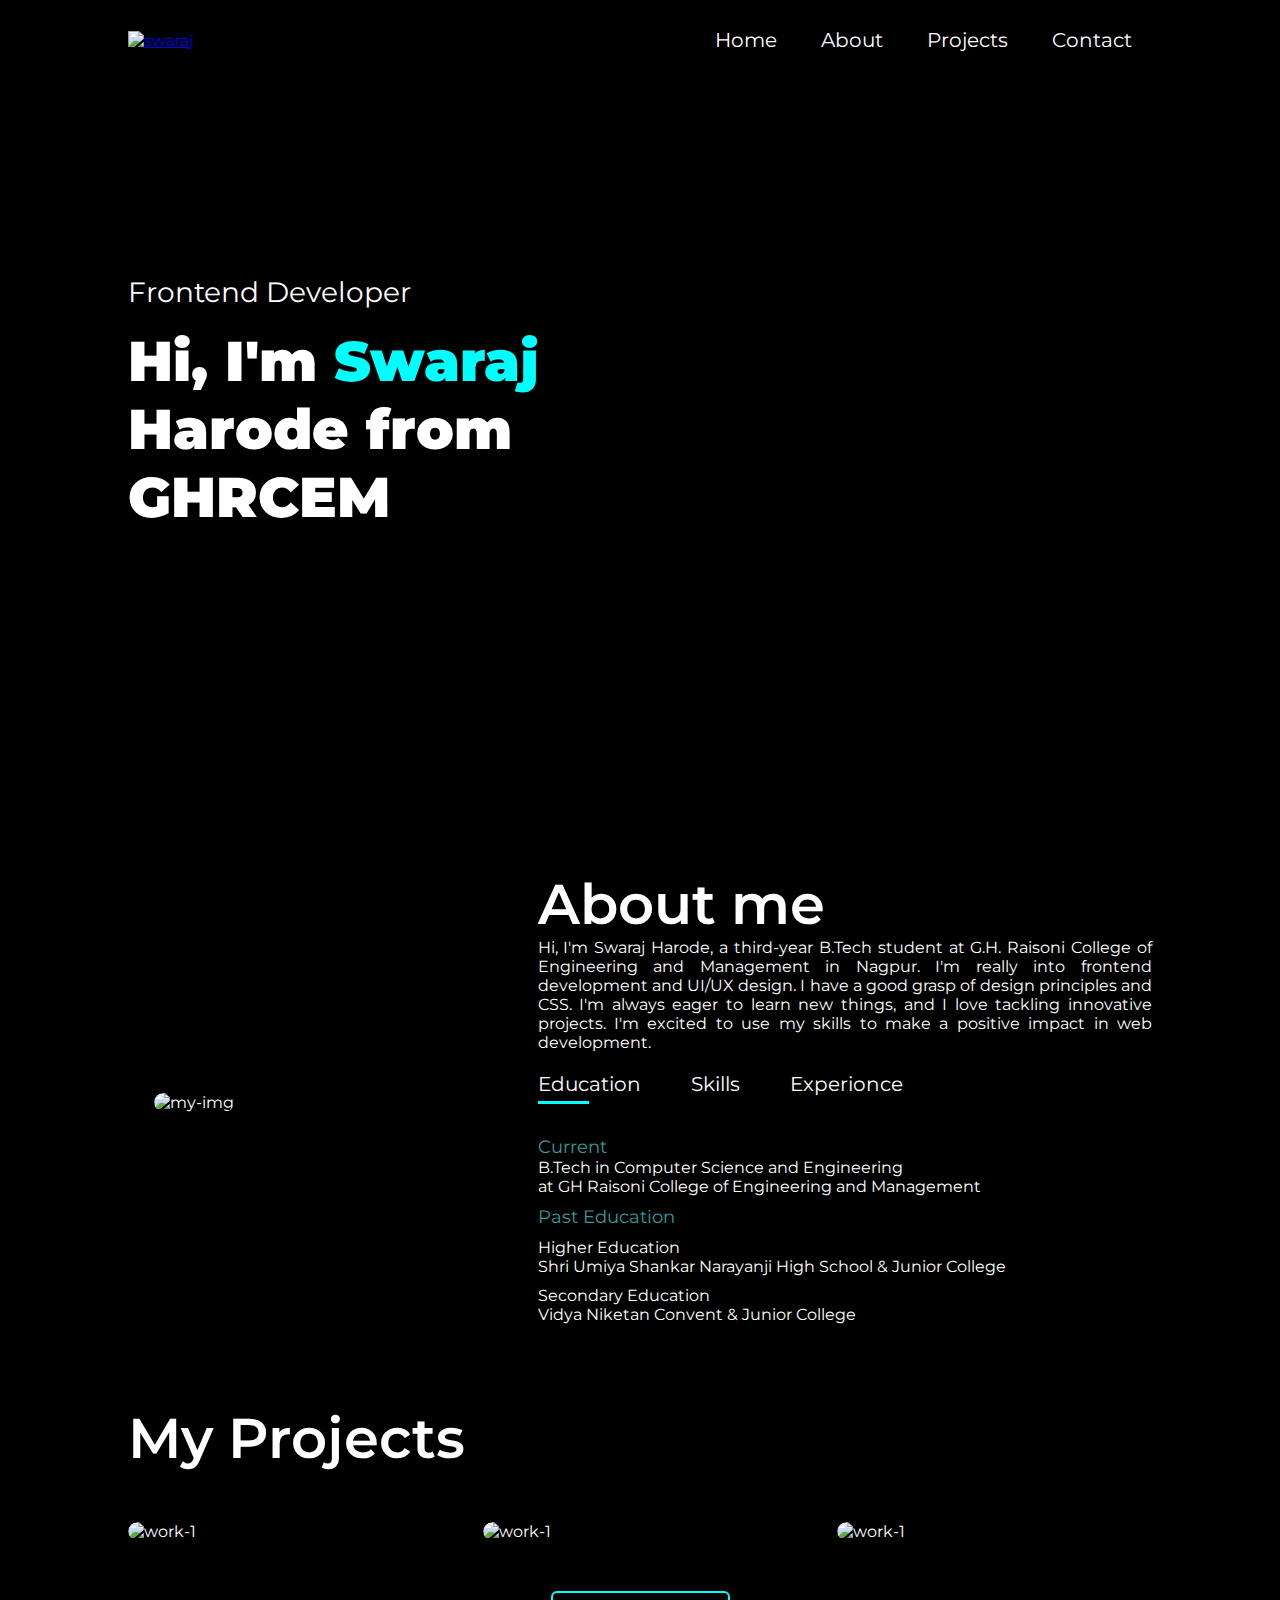
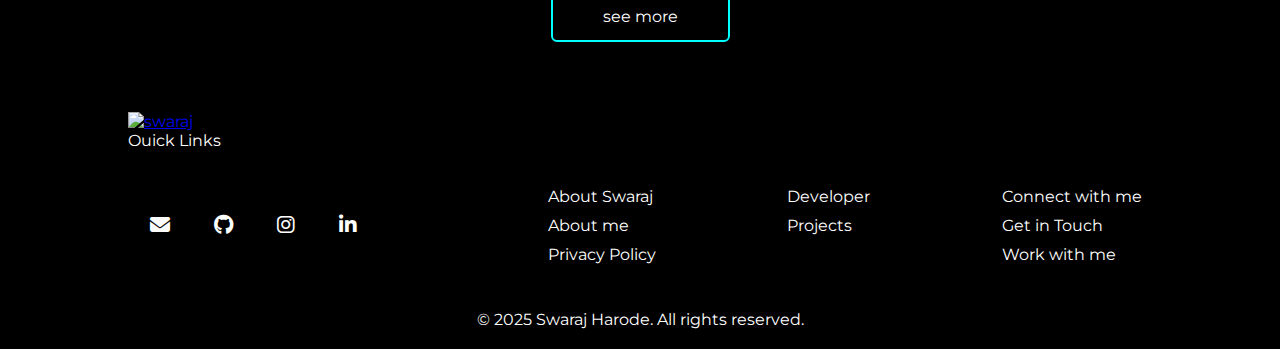
==== index.html @ 4612f60b "commit 1" ====
<!DOCTYPE html>
<html lang="en">

<head>
    <meta charset="UTF-8">
    <meta name="viewport" content="width=device-width, initial-scale=1.0">
    <link rel="preconnect" href="https://fonts.googleapis.com">
    <link rel="preconnect" href="https://fonts.gstatic.com" crossorigin>
    <link href="https://fonts.googleapis.com/css2?family=Montserrat:ital,wght@0,100..900;1,100..900&display=swap"
        rel="stylesheet">
    <link rel="stylesheet" href="https://cdnjs.cloudflare.com/ajax/libs/font-awesome/6.7.2/css/all.min.css"
        integrity="sha512-Evv84Mr4kqVGRNSgIGL/F/aIDqQb7xQ2vcrdIwxfjThSH8CSR7PBEakCr51Ck+w+/U6swU2Im1vVX0SVk9ABhg=="
        crossorigin="anonymous" referrerpolicy="no-referrer" />
        <link rel="icon" href="./Assets/icon.png">
    <link rel="stylesheet" href="style.css">
    <link rel="stylesheet" href="responsive.css">
    <link rel="stylesheet" href="main.css">
    <link rel="stylesheet" href="projects.css">
    <title>Swaraj Harode</title>
</head>

<body>
    <div class="header">
        <div class="navbar nav-response">
            <nav>
                <div class="nav">
                    <a href="index.html"><img src="Assets/logo.png" alt="swaraj" class="logo"></a>
                    <ul id="side-menu">
                        <li><a href="index.html">Home</a></li>
                        <li><a href="#about">About</a></li>
                        <li><a href="#projects">Projects</a></li>
                        <li><a href="contact.html">Contact</a></li>
                        <i class="fa-solid fa-xmark" onclick="closemenu()"></i>
                    </ul>
                    <i class="fa-solid fa-bars" onclick="openmenu()"></i>
                </div>
            </nav>
            <div class="header-text">
                <p>Frontend Developer</p>
                <h1>Hi, I'm <span>Swaraj</span> <br>Harode from GHRCEM</h1>
            </div>
        </div>
    </div>

    <!-- ---------about me-------- -->

    <div id="about">
        <div class="main-container">
            <div class="row">
                <div class="col-1">
                    <img src="Assets/user-img.png" alt="my-img">
                </div>
                <div class="col-2">
                    <h1 class="sub-title">About me</h1>
                    <p>
                        Hi, I'm Swaraj Harode, a third-year B.Tech student at G.H. Raisoni College of Engineering and
                        Management in Nagpur. I'm really into frontend development and UI/UX design. I have a good grasp
                        of design principles and CSS. I'm always eager to learn new things, and I love tackling
                        innovative
                        projects. I'm excited to use my skills to make a positive impact in web development.

                    <div class="tabs">
                        <div class="tab-links active-link" onclick="opentab(event, 'education')">Education</div>
                        <div class="tab-links" onclick="opentab(event, 'skills')">Skills</div>
                        <div class="tab-links" onclick="opentab(event, 'experince')">Experionce</div>
                    </div>
                    <div class="tab-content active-tab" id="education">
                        <ul>
                            <li><span>Current</span><br> B.Tech in Computer Science and Engineering <br>at GH Raisoni
                                College of Engineering and Management</li>
                            <li><span>Past Education</span> <br>
                                <ul>
                                    <li>Higher Education <br>Shri Umiya Shankar Narayanji High School & Junior College
                                    </li>
                                    <li>Secondary Education<br>Vidya Niketan Convent & Junior College</li>
                                </ul>
                            </li>
                        </ul>
                    </div>
                    <div class="tab-content" id="skills">
                        <ul>
                            <li><span>UI/UX</span><br>Design websites and apps interface</li>
                            <li><span>Web development</span><br>Web App development</li>
                            <li><span>App development</span><br>Building ios</li>
                        </ul>
                    </div>
                    <div class="tab-content" id="experince">
                        <ul>
                            <li><span>Codsoft</span><br>1-6-24 to 30-6-24</li>
                            <li><span>Dsa in java</span><br>17-5-24 to 9-9-24</li>
                        </ul>
                    </div>
                    </p>
                </div>
            </div>
        </div>
    </div>

    <!-- ---------my-projects-------- -->

    <div id="projects">
        <div class="main-container">
            <h1 class="sub-title">My Projects</h1>
            <div class="work-list">
                <div class="work">
                    <img src="Assets/work-1.png" alt="work-1">
                    <div class="layer">
                        <h3>Netflix clone</h3>
                        <p>Lorem ipsum dolor sit amet consectetur adipisicing elit. Ipsum, reprehenderit blanditiis
                            temporibus aspernatur deleniti atque. Aliquam, quisquam placeat nesciunt voluptas dicta at
                            porro!</p>
                        <a href=""><i class="fa-solid fa-up-right-from-square"></i></a>
                    </div>
                </div>
                <div class="work">
                    <img src="Assets/work-2.png" alt="work-1">
                    <div class="layer">
                        <h3>Netflix clone</h3>
                        <p>Lorem ipsum dolor sit amet consectetur adipisicing elit. Ipsum, reprehenderit blanditiis
                            temporibus aspernatur deleniti atque. Aliquam, quisquam placeat nesciunt voluptas dicta at
                            porro!</p>
                        <a href=""><i class="fa-solid fa-up-right-from-square"></i></a>
                    </div>
                </div>
                <div class="work">
                    <img src="Assets/work-3.png" alt="work-1">
                    <div class="layer">
                        <h3>Netflix clone</h3>
                        <p>Lorem ipsum dolor sit amet consectetur adipisicing elit. Ipsum, reprehenderit blanditiis
                            temporibus aspernatur deleniti atque. Aliquam, quisquam placeat nesciunt voluptas dicta at
                            porro!</p>
                        <a href=""><i class="fa-solid fa-up-right-from-square"></i></a>
                    </div>
                </div>
            </div>
            <a href="projects.html" class="btn">see more</a>
        </div>
    </div>
    <!-- ---------footer--------- -->

    <div class="main-container">
        <div class="logo">
            <a href="index.html"><img src="Assets/logo.png" alt="swaraj" class="logo"></a>
        </div>
        <p>Ouick Links</p>
        <div class="footer">
            <div class="footer-left">
                <div class="social-links">
                    <a href=""><i class="fa-solid fa-envelope"></i></a>
                    <a href=""><i class="fa-brands fa-github"></i></a>
                    <a href=""><i class="fab fa-instagram"></i></a>
                    <a href=""><i class="fab fa-linkedin-in"></i></a>
                </div>
            </div>
            <div class="footer-right">
                <div class="footer-item">
                    <p>About Swaraj</p>
                    <p><a href="index.html#about">About me</a></p>
                    <p><a href="privacy.html">Privacy Policy</a></p>
                </div>
                <div class="footer-item">
                    <p>Developer</p>
                    <p><a href="projects.html">Projects</a></p>
                </div>
                <div class="footer-item">
                    <p>Connect with me</p>
                    <p><a href="mailto:connect@swarajharode.com">Get in Touch</a></p>
                    <p><a href="contact.html">Work with me</a></p>
                </div>
            </div>
        </div>
        <div class="copywrite">
            <p>&copy; 2025 Swaraj Harode. All rights reserved.</p>
        </div>
    </div>

    


    <script src="script.js"></script>
</body>

</html>
---- style.css ----
*{
    font-family: "Montserrat", sans-serif;
    margin: 0;
    padding: 0;     
    box-sizing: border-box;
} 

html{
    scroll-behavior: smooth;
}

body{
    max-width: 1920px;
    margin: 0 auto; 
    padding: 0 0;
    background-color: black;
    color: white;
}

.header{
    margin: 0;
    padding: 0;
    background-image: url(Assets/background.png);
    background-size: cover;
    background-repeat: no-repeat;
    background-attachment: fixed;
    background-position: center;
}

.navbar{
    padding: 10px 10% 0 10%;
}

.nav-response{
    height: 100vh;
}

.nav{
    height: 60px;
    width: 100%;
    display: flex;
    align-items: center;
    justify-content: center;
    justify-content: space-between;
    flex-wrap: wrap;
}

.logo{
    width: 150px;
}

.nav ul li{
    display: inline-block;
    list-style: none;
    margin: 10px 20px;  
}

.nav ul li a{
    text-decoration: none;
    color: white;
    font-size: 20px;
    position: relative;
}

.nav ul li a::after{
    content: "";
    width: 0;
    height: 3px;
    background: #00FFFF;
    position: absolute;
    left: 0;
    bottom: -6px;
}

.nav ul li a:hover::after{
    width: 100%;
    transition: 0.5s;
}

.header-text{
    margin-top: 20%;
    font-size: 30px;
}

.header-text h1{
    font-size: 60px;
    margin-top: 20px;
    font-weight: 900;
}

.header-text span{
    color: #00FFFF;
}

/* ------about-me------ */

.main-container{
    padding: 10px 10%;
}

#about{
    padding: 50px 0;
    color: #fefffe;
}

.row{
    display: flex;
    justify-content: space-between;
    flex-wrap: wrap;
}

.row .col-1{
    flex-basis: 35%;
}

.row .col-1 img{
    width :100%;
    border-radius: 15px;
}

.row .col-2{
    flex-basis: 60%;
    text-align: justify;
}

.sub-title{
    font-size: 60px;
    font-weight: 600;
    color: #fefffe;
}

.tabs{
    display: flex;
    margin: 20px 0 40px;
}

.tab-links{
    margin-right: 50px;
    font-size: 20px;
    font-size: 500;
    position: relative;
    cursor: pointer;
}

.tab-links::after{
    content: "";
    width: 0;
    height: 3px;
    background: #00FFFF;
    position: absolute;
    left: 0;
    bottom: -8px;
    transition: 0.5s;
}

.tab-links.active-link::after{
    width: 50%;
}

.tab-content ul li{
    list-style: none;
    margin: 10px 0;
}
 
.tab-content ul li span{
    color: #3a9999;
    font-size: 18px;
}

.tab-content{
    display: none;
}

.tab-content.active-tab{
    display: block;
}

/* -------------services------------ */

#porjects{
    padding: 50px 0;
    color: #fefffe;
}

.work-list{
    display: grid;
    grid-template-columns:repeat(auto-fit, minmax(300px, 1fr));
    grid-gap: 40px;
    margin-top: 50px;
}

.work{
    border-radius: 10px;
    position: relative;
    overflow: hidden;
}

.work img{
    width: 100%;
    border-radius: 10px;
    display: block;
    transition: transform 0.5s;
}

.layer{
    width: 100%;
    height: 0;
    background: linear-gradient(rgba(0, 0, 0, 0.5),#00FFFF);
    border-radius: 10px;
    position: absolute;
    left: 0;
    bottom: 0;
    overflow: hidden;
    display: flex;
    align-items: center;
    justify-content: center;
    flex-direction: column;
    padding: 0 40px;
    text-align: center;
    font-size: 16px;
    transition: height 0.5s;
}

.layer h3{
    font-size: 25px;
    margin-bottom: 20px;
    font-weight: 600;
}

.layer a{
    margin-top: 20px;
    color: #3a9999;
    text-decoration: none;
    font-size: 20px;
    line-height: 60px;
    background-color: white;
    width: 60px;
    height: 60px;
    border-radius: 50%;
    text-align: center;
}

.work img:hover{
    cursor: pointer;
    transform: scale(1.1);
}

.work:hover .layer{
    height: 100%;
}

.btn{
    display: block;
    margin: 50px auto;
    padding: 14px 50px;
    border: 2px solid #00FFFF;
    width: fit-content;
    color: #fefffe;
    text-decoration: none;
    border-radius: 6px;
    transition: 0.5s;
}

.btn:hover{
    background-color: #00FFFF;
    color: black;
}

/* ------------Social------------ */

.footer{
    width: 100%;
    height: 150px;
    color: #fefffe;
    display: flex;
    justify-content: center;
    align-items: center;
    justify-content: space-between;
}

.footer-left{
    flex-basis: 35%;
}

.footer-right{
    flex-basis: 60%;
    display: flex;
    align-items: flex-start;
    justify-content: center;
    justify-content: space-between;
}

.logo img{
    width: 150px;
}

.social-links{
    display: flex;
    align-items: center;
}

.social-links a{
    margin: 0 20px;
    color: #fefffe;
    font-size: 20px;
    text-decoration: none;
    transition: 0.5s;
}

.social-links a i{
    padding: 2px;
}

.social-links a:hover{
    transform: translateY(-5px);
    color: #00FFFF;
}

.footer-item p{
    margin: 10px;
}

.footer-item p a{
    color: #fefffe;
    text-decoration: none;
}

.copywrite{
    text-align: center;
    margin-top: 10px;
    padding-bottom: 10px;
}

/* ---------phone-responsive------------ */

.nav i{
    display: none;
}
---- responsive.css ----
@media(max-width:850px) {

    .footer {
        flex-direction: column;
    }

    .footer-left {
        margin-top: 20px;
    }

    .footer-right {
        flex-basis: 100%;
        width: 100%;
    }

    .logo {
        width: 130px;
    }

    .nav ul li {
        margin: 10px 18px;
    }

    .nav ul li a {
        font-size: 18px;
    }

    .logo img {
        width: 130px;
    }
}

@media(max-width:700px) {

    .logo {
        width: 115px;
    }

    .nav ul li {
        margin: 10px 16px;
    }

    .nav ul li a {
        font-size: 16px;
    }

    .logo img {
        width: 115px;
    }

}

@media(max-width:650px) {

    .nav ul li a {
        font-size: 15px;
    }

}

@media(max-width:600px) {

    .logo {
        width: 110px;
    }

    .nav i {
        display: block;
        font-size: 30px;
    }

    .header-text {
        margin-top: 100%;
        font-size: 14px;
    }

    .header-text h1 {
        font-size: 30px;
    }

    .nav ul {
        background-color: rgba(0, 0, 0, 0.7);
        box-shadow: 0px 0px 6px rgba(255, 255, 255, 1);
        position: fixed;
        top: 0;
        right: -200px;
        width: 200px;
        height: 100vh;
        padding-top: 50px;
        z-index: 2;
        transition: right 0.5s;
    }

    .nav ul li {
        display: block;
        margin: 25px;
        padding: 20px;
    }

    .nav ul li a {
        color: white;
    }

    .nav ul li:hover{
        cursor: pointer;
        box-shadow: 0px 0px 6px rgba(255, 255, 255);
    }
    

    .nav ul i {
        position: absolute;
        top: 25px;
        left: 25px;
        cursor: pointer;
        color: white;
    }

    .sub-title {
        font-size: 40px;
    }

    .row .col-1,
    .row .col-2 {
        flex-basis: 100%;
    }

    .row .col-1 img {
        margin-bottom: 20px;
    }

    .row .col-2 {
        font-size: 12px;
    }

    .tab-links {
        font-size: 14px;
        margin-right: 20px;
    }

    .logo img {
        width: 110px;
    }

    .main-container p {
        font-size: 14px;
    }

    .footer-item p {
        font-size: 14px;
    }

    .copywrite {
        margin-top: 20px;
    }

}

@media(max-width:500px) {

    .logo {
        width: 105px;
    }

    .logo img {
        width: 105px;
    }

    .main-container p {
        font-size: 13px;
    }

    .footer-item p {
        font-size: 13px;
    }

    .copywrite {
        margin-top: 20px;
        font-size: 13px;
    }
}

@media(max-width:425px) {

    .logo {
        width: 100px;
    }

    .logo img {
        width: 100px;
    }

    .main-container p {
        font-size: 12px;
    }

    .footer-item p {
        font-size: 12px;
        flex-basis: 33%;
        padding: 0 7px;
        height: 31px;
        width: 100%;
        margin: auto;
    }

    .social-links a {
        font-size: 18px;
    }

    .copywrite {
        margin-top: 20px;
        font-size: 12px;
    }
}

@media(max-width:375px) {

    .logo {
        width: 95px;
    }

    .logo img {
        width: 95px;
    }

    .main-container p {
        font-size: 11px;
    }

    .footer-item p {
        font-size: 11px;
    }

    .social-links a {
        font-size: 17px;
    }

    .copywrite {
        margin-top: 20px;
        font-size: 11px;
    }
}

@media(max-width:320px) {

    .logo {
        width: 90px;
    }

    .logo img {
        width: 90px;
    }

    .main-container p {
        font-size: 10px;
    }

    .footer-item p {
        font-size: 10px;
    }

    .social-links a {
        font-size: 16px;
    }

    .copywrite {
        margin-top: 20px;
        font-size: 10px;
    }
}
---- main.css ----
@media(max-width:2560px) {
    .nav-response {
        max-height: 1440px;
    }

    .header {
        height: 1440px;
        width: 100%;
    }
}

@media(max-width:1920px) {
    .nav-response {
        max-height: 1080px;
    }

    .header {
        height: 1080px;
        width: 100%;
    }
}

@media(max-width:1440px) {
    .nav-response {
        max-height: 810px;
    }

    .header {
        height: 810px;
        width: 100%;
    }

    .header-text {
        margin-top: 20%;
        font-size: 28px;
    }

    .header-text h1 {
        font-size: 56px;
        margin-top: 18px;
        width: 50%;
    }
    
    .row .col-1{
        flex-basis: 35%;
        margin: auto;
    }
    
    .row .col-1 img{
        width :100%;
        border-radius: 15px;
    }
    
    .row .col-2{
        flex-basis: 60%;
        text-align: justify;
    }
    
}

@media(max-width:1024px) {
    .header {
        background-image: url(Assets/phone-background.png);
    }

    .nav-response {
        height: 100vh;
    }

    .header {
        height: 100vh;
        width: 100%;
    }

    .header-text {
        margin-top: 20%;
        font-size: 26px;
    }

    .header-text h1 {
        font-size: 48px;
        margin-top: 16px;
    }

    .row .col-1{
        flex-basis: 50%;
        margin: auto;
    }
    
    .row .col-1 img{
        min-height: 370px;
        min-width: 300px;
    }
    
    .row .col-2{
        flex-basis: 100%;
    }
}

@media(max-width:850px) {

    .header-text {
        margin-top: 20%;
        font-size: 22px;
    }

    .header-text h1 {
        font-size: 40px;
        margin-top: 13px;
    }
}

@media(max-width:768px) {

    .header-text {
        margin-top: 20%;
        font-size: 20px;
    }

    .header-text h1 {
        font-size: 38px;
        margin-top: 12px;
    }
}

@media(max-width:600px) {

    .header-text {
        margin-top: 20%;
        font-size: 20px;
    }

    .header-text h1 {
        font-size: 36px;
        margin-top: 12px;
    }
}

@media(max-width:425px) {

    .header-text {
        margin-top: 20%;
        font-size: 18px;
    }

    .header-text h1 {
        font-size: 32px;
        margin-top: 10px;
    }

    .row .col-1 img{
        min-height: 370px;
        min-width: 265px;
    }
}

@media(max-width:375px) {

    .header-text {
        margin-top: 20%;
        font-size: 16px;
    }

    .header-text h1 {
        font-size: 30px;
        margin-top: 9px;
    }
}

@media(max-width:320px) {

    .header-text {
        margin-top: 20%;
        font-size: 14px;
    }

    .header-text h1 {
        font-size: 28px;
        margin-top: 7px;
    }
}
---- projects.css ----
@media(max-width:1920px){

    .sub-title{
        font-size: 58px;
    }
}

@media(max-width:1440px){

    .sub-title{
        font-size: 56px;
    }

    .layer p{
        font-size: 19px;
    }
}

@media(max-width:1024px){

    .sub-title{
        font-size: 54px;
    }

    .layer h3{
        font-size: 22px;
    }
    
    .layer a{
        font-size: 18px;
    }

    .layer p{
        font-size: 16px;
    }

    .btn{
        padding: 13px 47px;
        font-size: 15px;
    }

}


@media(max-width:850px){

    .sub-title{
        font-size: 52px;
    }

    .layer a{
        margin-top: 15px;
        line-height: 50px;
        width: 50px;
        height: 50px;
    }
}

@media(max-width:700px){

    .sub-title{
        font-size: 50px;
    }

    .layer h3{
        font-size: 20px;
    }
    
    .layer a{
        font-size: 16px;
    }

    .layer p{
        font-size: 14px;
    }

    .btn{
        padding: 12px 45px;
        font-size: 14px;
    }
   
}

@media(max-width:650px){
    .sub-title{
        font-size: 48px;
    }

    .layer h3{
        font-size: 18px;
    }
    
    .layer a{
        font-size: 15px;
    }

    .btn{
        padding: 12px 45px;
        font-size: 14px;
    }

    .work-list{
        grid-template-columns:repeat(auto-fit, minmax(240px, 1fr));
    }

}

@media(max-width:600px){
    .sub-title{
        font-size: 47px;
    }
}

@media(max-width:500px){
    .sub-title{
        font-size: 44px;
    }
    
    .layer a{
        font-size: 14px;
    }
}

@media(max-width:425px){

    .sub-title{
        font-size: 42px;
    }

    .btn{
        padding: 12px 43px;
        font-size: 13px;
    }
} 

@media(max-width:375px){

    .sub-title{
        font-size: 38px;
    }

    .layer h3{
        font-size: 16px;
    }
    
    .layer a{
        font-size: 14px;
    }

    .layer p{
        font-size: 12px;
    }

    .btn{
        padding: 12px 41px;
        font-size: 12px;
    }
}

@media(max-width:320px){

    .sub-title{
        font-size: 34px;
    }

    .layer h3{
        font-size: 16px;
    }
    
    .layer a{
        font-size: 14px;
    }

    .layer p{
        font-size: 12px;
    }

    .btn{
        padding: 12px 40px;
        font-size: 12px;
    }
}
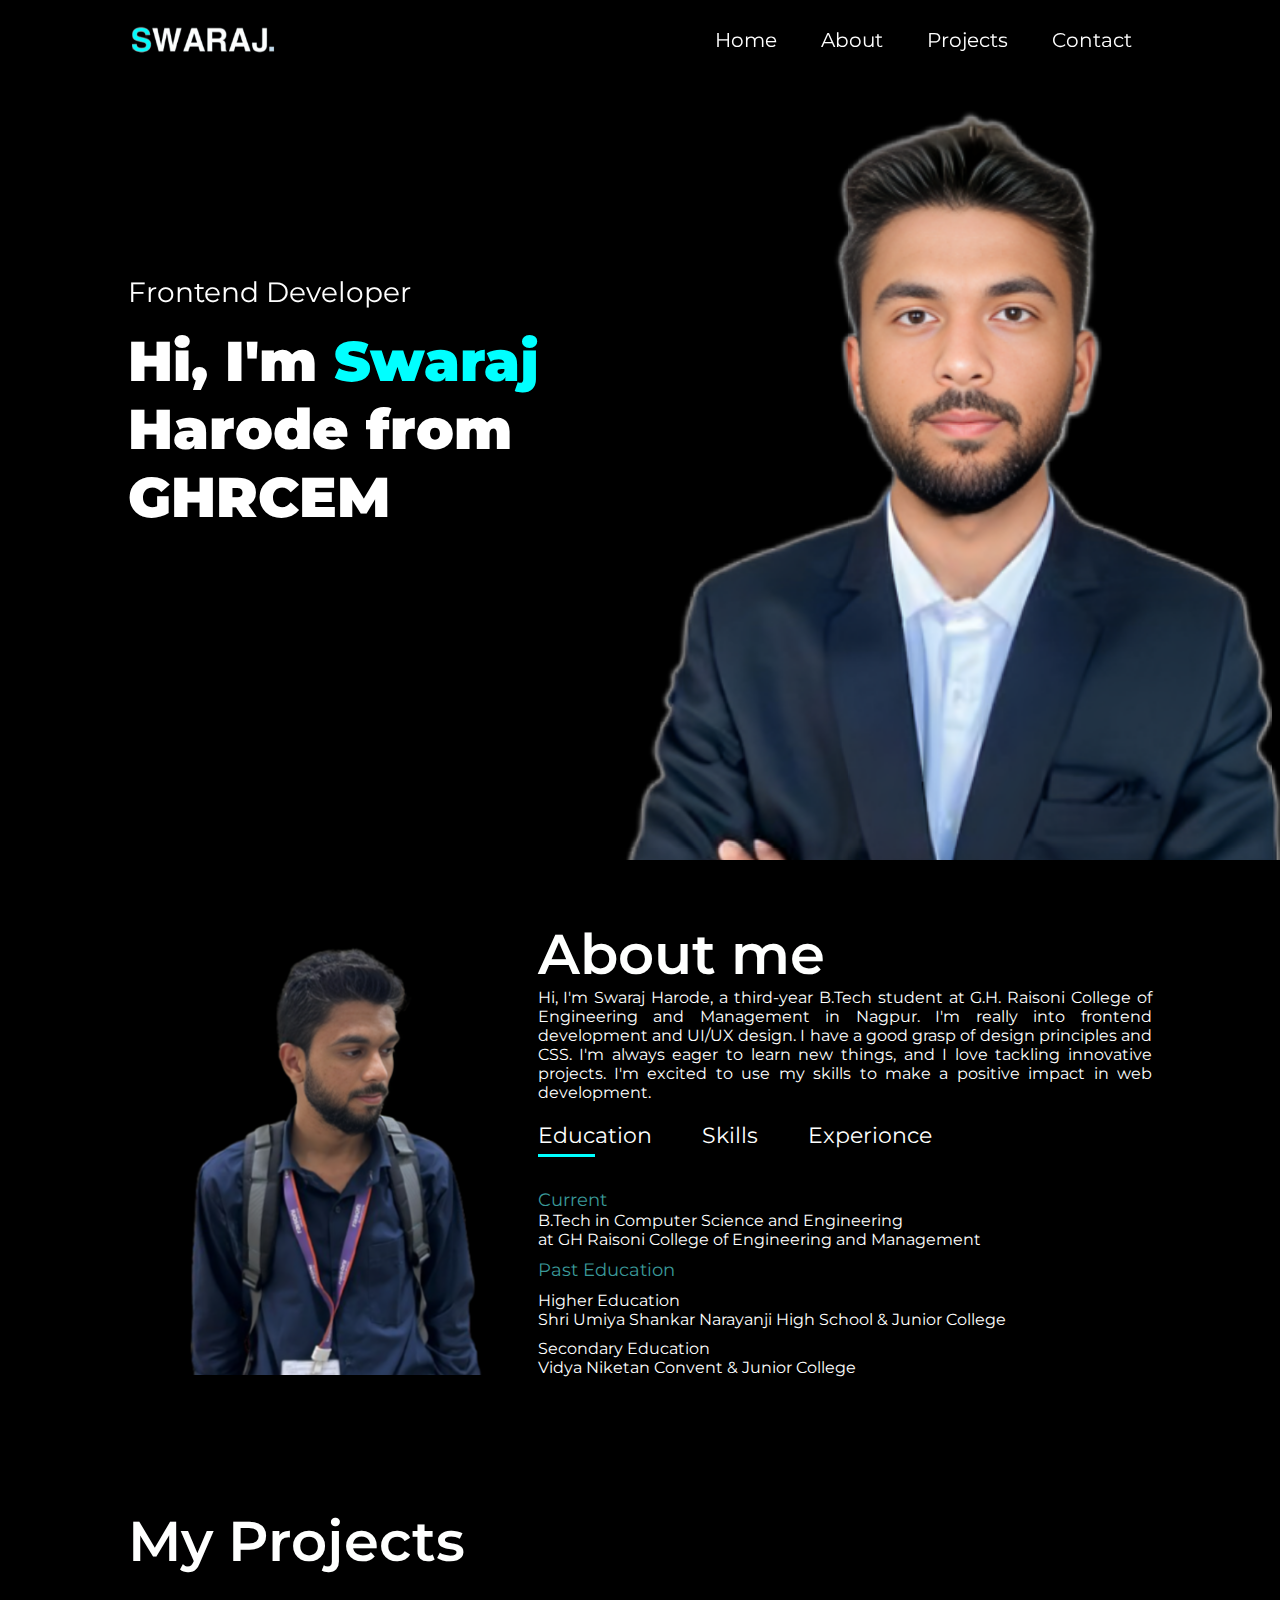
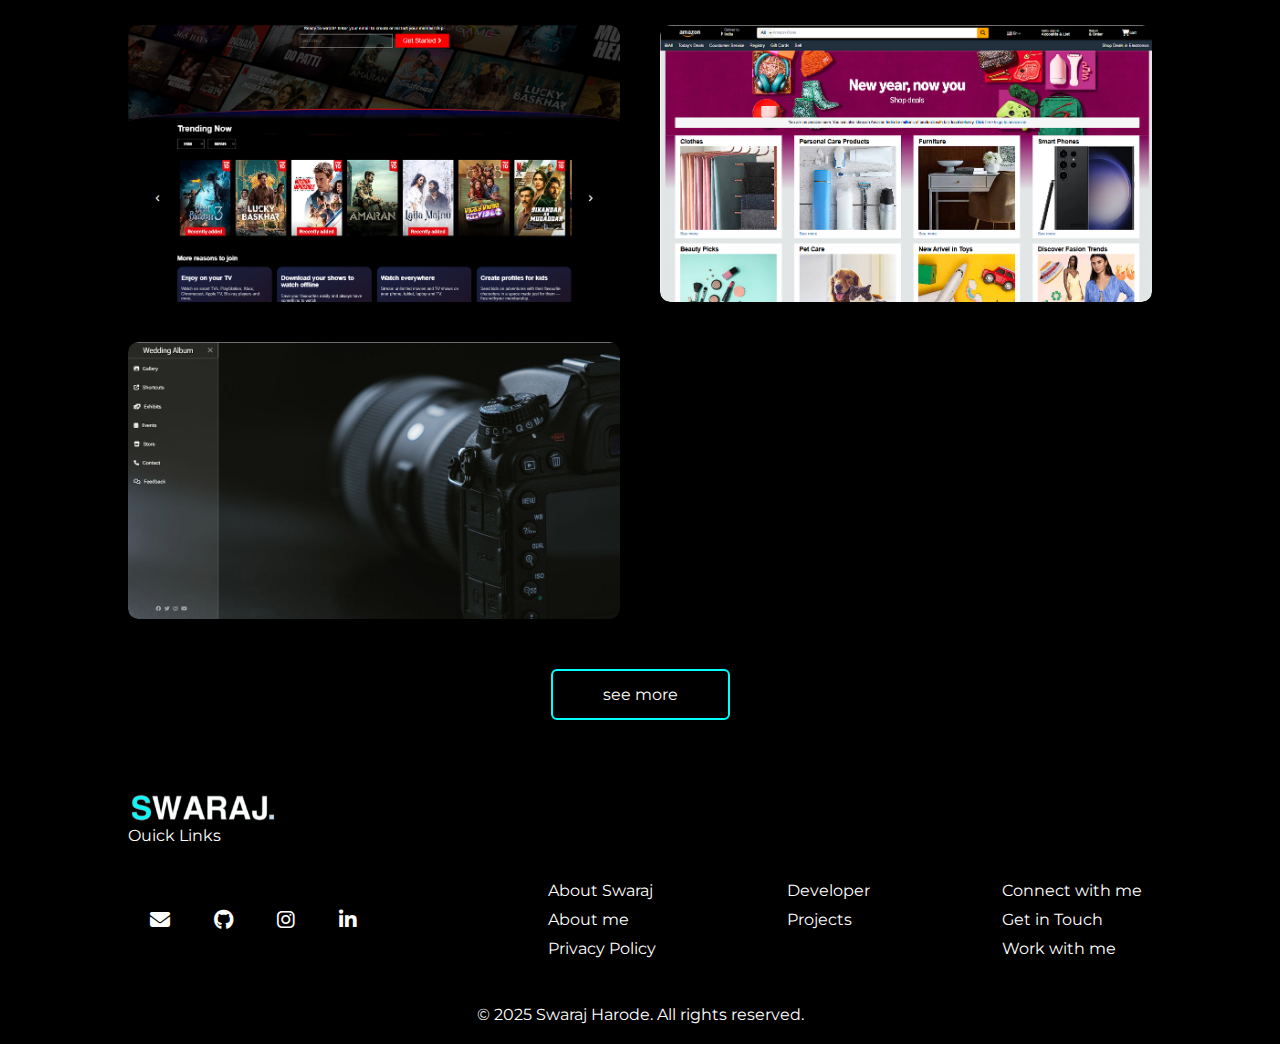
==== commit 184c894f: "commit2" ====
--- a/index.html
+++ b/index.html
@@ -11,7 +11,7 @@
     <link rel="stylesheet" href="https://cdnjs.cloudflare.com/ajax/libs/font-awesome/6.7.2/css/all.min.css"
         integrity="sha512-Evv84Mr4kqVGRNSgIGL/F/aIDqQb7xQ2vcrdIwxfjThSH8CSR7PBEakCr51Ck+w+/U6swU2Im1vVX0SVk9ABhg=="
         crossorigin="anonymous" referrerpolicy="no-referrer" />
-        <link rel="icon" href="./Assets/icon.png">
+    <link rel="icon" href="./Assets/icon.png">
     <link rel="stylesheet" href="style.css">
     <link rel="stylesheet" href="responsive.css">
     <link rel="stylesheet" href="main.css">
@@ -20,6 +20,7 @@
 </head>
 
 <body>
+    <div class="background"></div>
     <div class="header">
         <div class="navbar nav-response">
             <nav>
@@ -48,7 +49,7 @@
         <div class="main-container">
             <div class="row">
                 <div class="col-1">
-                    <img src="Assets/user-img.png" alt="my-img">
+                    <img src="Assets/user.png" alt="my-img">
                 </div>
                 <div class="col-2">
                     <h1 class="sub-title">About me</h1>
@@ -79,15 +80,22 @@
                     </div>
                     <div class="tab-content" id="skills">
                         <ul>
-                            <li><span>UI/UX</span><br>Design websites and apps interface</li>
-                            <li><span>Web development</span><br>Web App development</li>
-                            <li><span>App development</span><br>Building ios</li>
+                            <li><i class="fa-brands fa-html5"></i> Html</li>
+                            <li><i class="fa-brands fa-css3-alt"></i> CSS</li>
+                            <li><i class="fa-brands fa-bootstrap"></i> Bootstrap</li>
+                            <li><i class="fa-brands fa-js"></i> JavaScript</li>
+                            <li><i class="fa-brands fa-figma"></i> Figma</li>
                         </ul>
                     </div>
                     <div class="tab-content" id="experince">
                         <ul>
-                            <li><span>Codsoft</span><br>1-6-24 to 30-6-24</li>
                             <li><span>Dsa in java</span><br>17-5-24 to 9-9-24</li>
+                            <li>
+                                <div class="resume">
+                                    <a href="Assets/resume.pdf" download="Swaraj Harode Resume.pdf">Download
+                                        Resume</a>
+                                </div>
+                            </li>
                         </ul>
                     </div>
                     </p>
@@ -100,7 +108,7 @@
 
     <div id="projects">
         <div class="main-container">
-            <h1 class="sub-title">My Projects</h1>
+            <h1 class="sub-title txt">My Projects</h1>
             <div class="work-list">
                 <div class="work">
                     <img src="Assets/work-1.png" alt="work-1">
@@ -109,7 +117,7 @@
                         <p>Lorem ipsum dolor sit amet consectetur adipisicing elit. Ipsum, reprehenderit blanditiis
                             temporibus aspernatur deleniti atque. Aliquam, quisquam placeat nesciunt voluptas dicta at
                             porro!</p>
-                        <a href=""><i class="fa-solid fa-up-right-from-square"></i></a>
+                        <a href="https://swaraj0004.github.io/Netflix-Clone/"><i class="fa-solid fa-up-right-from-square"></i></a>
                     </div>
                 </div>
                 <div class="work">
@@ -119,7 +127,7 @@
                         <p>Lorem ipsum dolor sit amet consectetur adipisicing elit. Ipsum, reprehenderit blanditiis
                             temporibus aspernatur deleniti atque. Aliquam, quisquam placeat nesciunt voluptas dicta at
                             porro!</p>
-                        <a href=""><i class="fa-solid fa-up-right-from-square"></i></a>
+                        <a href="https://swaraj0004.github.io/Amazon-Clone/"><i class="fa-solid fa-up-right-from-square"></i></a>
                     </div>
                 </div>
                 <div class="work">
@@ -129,7 +137,7 @@
                         <p>Lorem ipsum dolor sit amet consectetur adipisicing elit. Ipsum, reprehenderit blanditiis
                             temporibus aspernatur deleniti atque. Aliquam, quisquam placeat nesciunt voluptas dicta at
                             porro!</p>
-                        <a href=""><i class="fa-solid fa-up-right-from-square"></i></a>
+                        <a href="https://swaraj0004.github.io/ApnaCollege-minipro/"><i class="fa-solid fa-up-right-from-square"></i></a>
                     </div>
                 </div>
             </div>
@@ -146,10 +154,11 @@
         <div class="footer">
             <div class="footer-left">
                 <div class="social-links">
-                    <a href=""><i class="fa-solid fa-envelope"></i></a>
-                    <a href=""><i class="fa-brands fa-github"></i></a>
-                    <a href=""><i class="fab fa-instagram"></i></a>
-                    <a href=""><i class="fab fa-linkedin-in"></i></a>
+                    <a href="mailto:connect@swarajharode.com"><i class="fa-solid fa-envelope"></i></a>
+                    <a href="https://github.com/Swaraj0004"><i class="fa-brands fa-github"></i></a>
+                    <a href="https://www.instagram.com/swaraj_harode?utm_source=qr&igsh=MTN0d3o1ZXhlZ3gydQ=="><i
+                            class="fab fa-instagram"></i></a>
+                    <a href="https://www.linkedin.com/in/swarajharode/"><i class="fab fa-linkedin-in"></i></a>
                 </div>
             </div>
             <div class="footer-right">
@@ -174,7 +183,7 @@
         </div>
     </div>
 
-    
+
 
 
     <script src="script.js"></script>
--- a/style.css
+++ b/style.css
@@ -17,15 +17,23 @@
     color: white;
 }
 
-.header{
-    margin: 0;
-    padding: 0;
+.header {
+    position: relative; 
+}
+
+.background {
+    position: fixed;
+    top: 0;
+    left: 0;
+    width: 100%;
+    height: 100%;
     background-image: url(Assets/background.png);
     background-size: cover;
     background-repeat: no-repeat;
-    background-attachment: fixed;
     background-position: center;
-}
+    z-index: -1;
+}
+
 
 .navbar{
     padding: 10px 10% 0 10%;
@@ -96,11 +104,14 @@
 
 .main-container{
     padding: 10px 10%;
+    background-color: black;
 }
 
 #about{
+    margin-top: 50px;
     padding: 50px 0;
     color: #fefffe;
+    background-color: black;
 }
 
 .row{
@@ -127,6 +138,10 @@
     font-size: 60px;
     font-weight: 600;
     color: #fefffe;
+}
+
+.txt{
+    margin-top: 50px;
 }
 
 .tabs{
@@ -167,6 +182,11 @@
     font-size: 18px;
 }
 
+.tab-content ul li i{
+    font-size: 22px;
+    margin-right: 10px;
+}
+
 .tab-content{
     display: none;
 }
@@ -175,7 +195,20 @@
     display: block;
 }
 
-/* -------------services------------ */
+.resume a {
+    display: block;
+    margin-top: 20px;
+    width: fit-content;
+    font-size: 20px;
+    color: #ffffff;
+    text-decoration: none;
+    padding: 10px 20px;
+    border-radius: 5px;
+    background-color: #007bff;
+    transition: background-color 0.3s ease;
+}
+
+/* -------------project------------ */
 
 #porjects{
     padding: 50px 0;
@@ -184,7 +217,7 @@
 
 .work-list{
     display: grid;
-    grid-template-columns:repeat(auto-fit, minmax(300px, 1fr));
+    grid-template-columns:repeat(auto-fit, minmax(400px, 1fr));
     grid-gap: 40px;
     margin-top: 50px;
 }
@@ -196,6 +229,7 @@
 }
 
 .work img{
+    min-height: 170px;
     width: 100%;
     border-radius: 10px;
     display: block;
@@ -240,6 +274,11 @@
     text-align: center;
 }
 
+.layer p{
+    text-align: justify;
+    width: 100%;
+}
+
 .work img:hover{
     cursor: pointer;
     transform: scale(1.1);
--- a/main.css
+++ b/main.css
@@ -7,6 +7,14 @@
         height: 1440px;
         width: 100%;
     }
+
+    .sub-title p{
+        font-size: 16px;
+    }
+    
+    .tab-links{
+        font-size: 24px;
+    }
 }
 
 @media(max-width:1920px) {
@@ -18,6 +26,11 @@
         height: 1080px;
         width: 100%;
     }
+    
+    .tab-links{
+        font-size: 23px;
+    }
+
 }
 
 @media(max-width:1440px) {
@@ -56,12 +69,22 @@
         text-align: justify;
     }
     
+    .tab-links{
+        font-size: 22px;
+    }
+    
+    .resume a {
+        font-size: 18px;
+        padding: 10px 20px;
+    }
 }
 
 @media(max-width:1024px) {
-    .header {
+    
+    .background {
         background-image: url(Assets/phone-background.png);
     }
+    
 
     .nav-response {
         height: 100vh;
@@ -95,6 +118,15 @@
     .row .col-2{
         flex-basis: 100%;
     }
+
+    .sub-title p{
+        font-size: 14px;
+    }
+
+    .resume a {
+        font-size: 16px;
+        padding: 10px 18px;
+    }
 }
 
 @media(max-width:850px) {
@@ -120,6 +152,15 @@
     .header-text h1 {
         font-size: 38px;
         margin-top: 12px;
+    }
+
+    .tab-links{
+        font-size: 20px;
+    }
+
+    .resume a {
+        font-size: 14px;
+        padding: 10px 16px;
     }
 }
 
@@ -152,6 +193,19 @@
         min-height: 370px;
         min-width: 265px;
     }
+
+    .sub-title p{
+        font-size: 12px;
+    }
+    
+    .tab-links{
+        font-size: 18px;
+    }
+
+    .resume a {
+        font-size: 12px;
+        padding: 8px 14px;
+    }
 }
 
 @media(max-width:375px) {
@@ -165,6 +219,15 @@
         font-size: 30px;
         margin-top: 9px;
     }
+
+    .sub-title p{
+        font-size: 12px;
+    }
+    
+    .tab-links{
+        font-size:14px;
+    }
+
 }
 
 @media(max-width:320px) {
--- a/projects.css
+++ b/projects.css
@@ -1,7 +1,22 @@
+.hidden {
+    display: none; 
+}
+
 @media(max-width:1920px){
 
     .sub-title{
         font-size: 58px;
+    }
+
+    .layer a{
+        margin-top: 13px;
+        line-height: 50px;
+        width: 50px;
+        height: 50px;
+    }
+
+    .layer p{
+        font-size: 14px;
     }
 }
 
@@ -12,7 +27,7 @@
     }
 
     .layer p{
-        font-size: 19px;
+        font-size: 16px;
     }
 }
 
@@ -22,16 +37,23 @@
         font-size: 54px;
     }
 
+    .layer a{
+        margin-top: 10px;
+        line-height: 40px;
+        width: 40px;
+        height: 40px;
+    }
+
     .layer h3{
-        font-size: 22px;
+        font-size: 20px;
     }
     
     .layer a{
-        font-size: 18px;
+        font-size: 14px;
     }
 
     .layer p{
-        font-size: 16px;
+        font-size: 14px;
     }
 
     .btn{
@@ -47,13 +69,6 @@
     .sub-title{
         font-size: 52px;
     }
-
-    .layer a{
-        margin-top: 15px;
-        line-height: 50px;
-        width: 50px;
-        height: 50px;
-    }
 }
 
 @media(max-width:700px){
@@ -63,15 +78,11 @@
     }
 
     .layer h3{
-        font-size: 20px;
-    }
-    
-    .layer a{
-        font-size: 16px;
+        font-size: 18px;
     }
 
     .layer p{
-        font-size: 14px;
+        font-size: 12px;
     }
 
     .btn{
@@ -87,10 +98,6 @@
     }
 
     .layer h3{
-        font-size: 18px;
-    }
-    
-    .layer a{
         font-size: 15px;
     }
 
@@ -116,9 +123,6 @@
         font-size: 44px;
     }
     
-    .layer a{
-        font-size: 14px;
-    }
 }
 
 @media(max-width:425px){
@@ -140,15 +144,11 @@
     }
 
     .layer h3{
-        font-size: 16px;
-    }
-    
-    .layer a{
         font-size: 14px;
     }
 
     .layer p{
-        font-size: 12px;
+        font-size: 10px;
     }
 
     .btn{
@@ -163,18 +163,6 @@
         font-size: 34px;
     }
 
-    .layer h3{
-        font-size: 16px;
-    }
-    
-    .layer a{
-        font-size: 14px;
-    }
-
-    .layer p{
-        font-size: 12px;
-    }
-
     .btn{
         padding: 12px 40px;
         font-size: 12px;
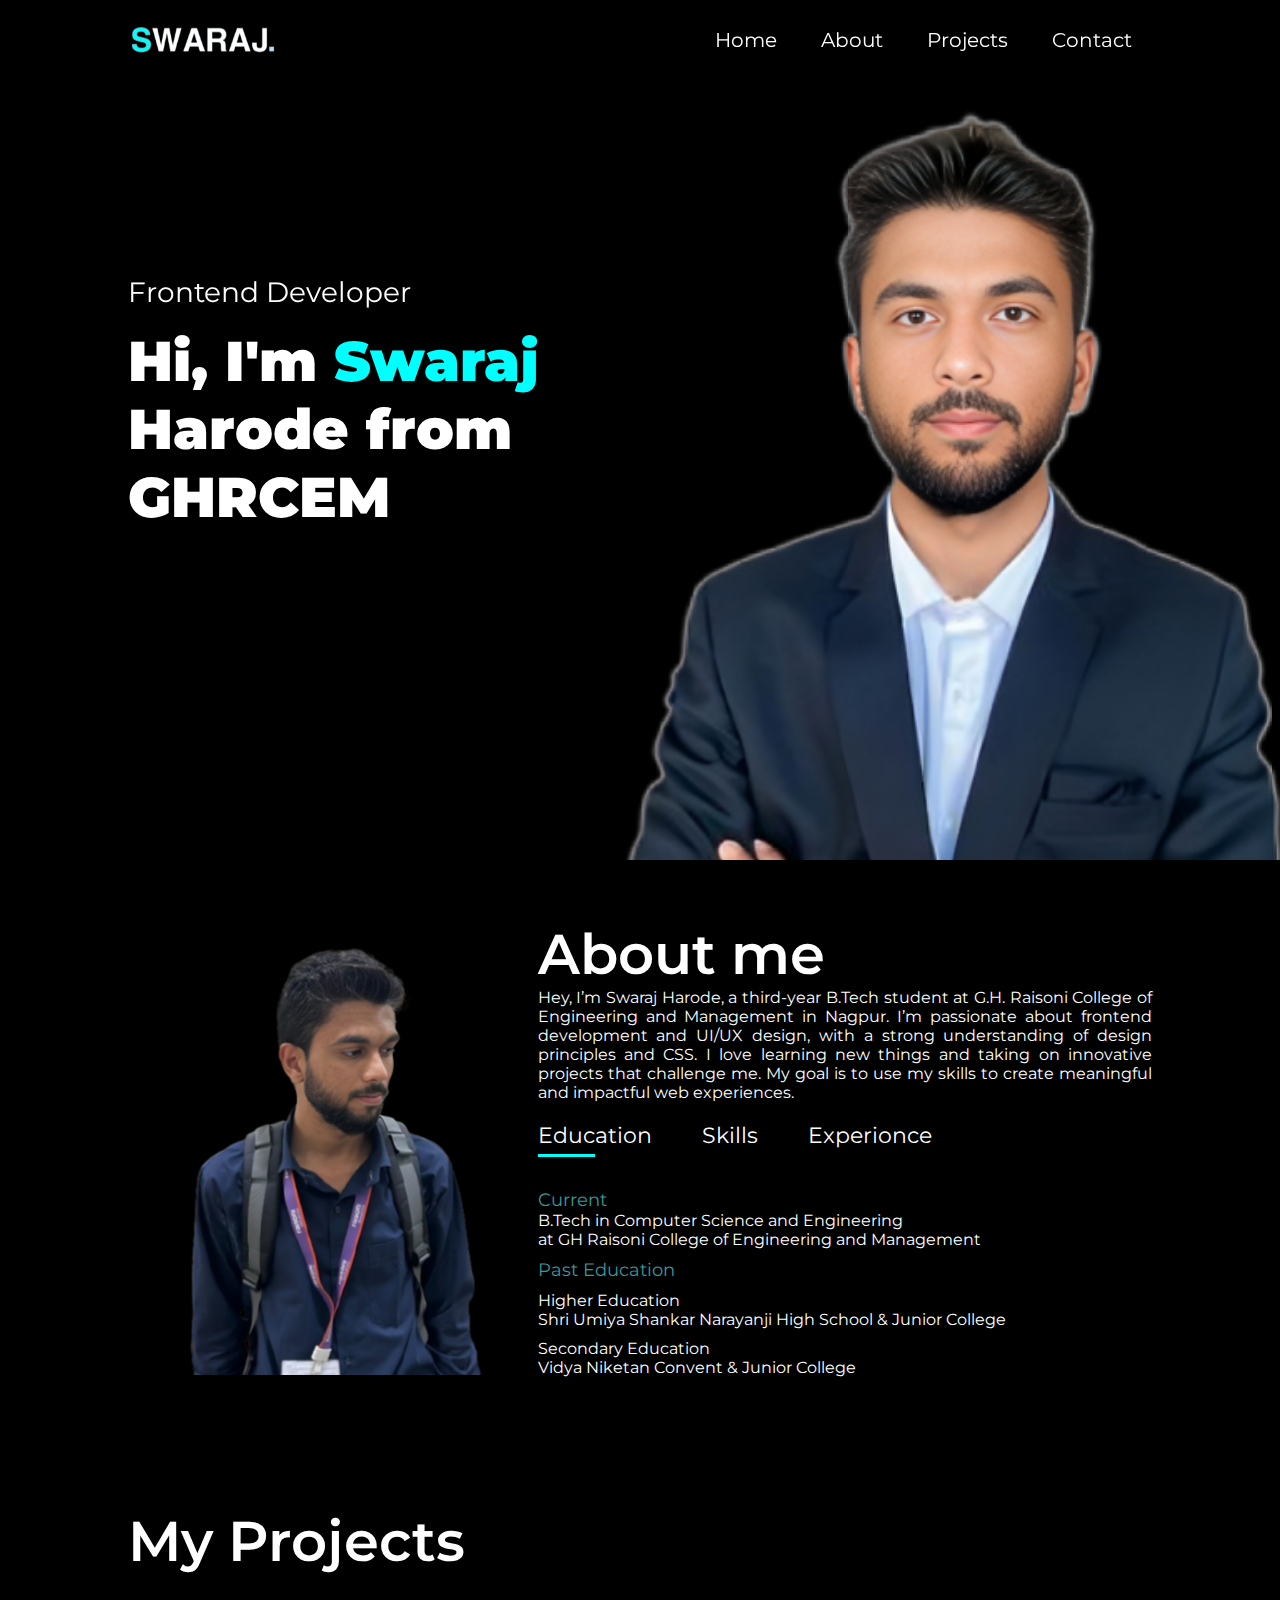
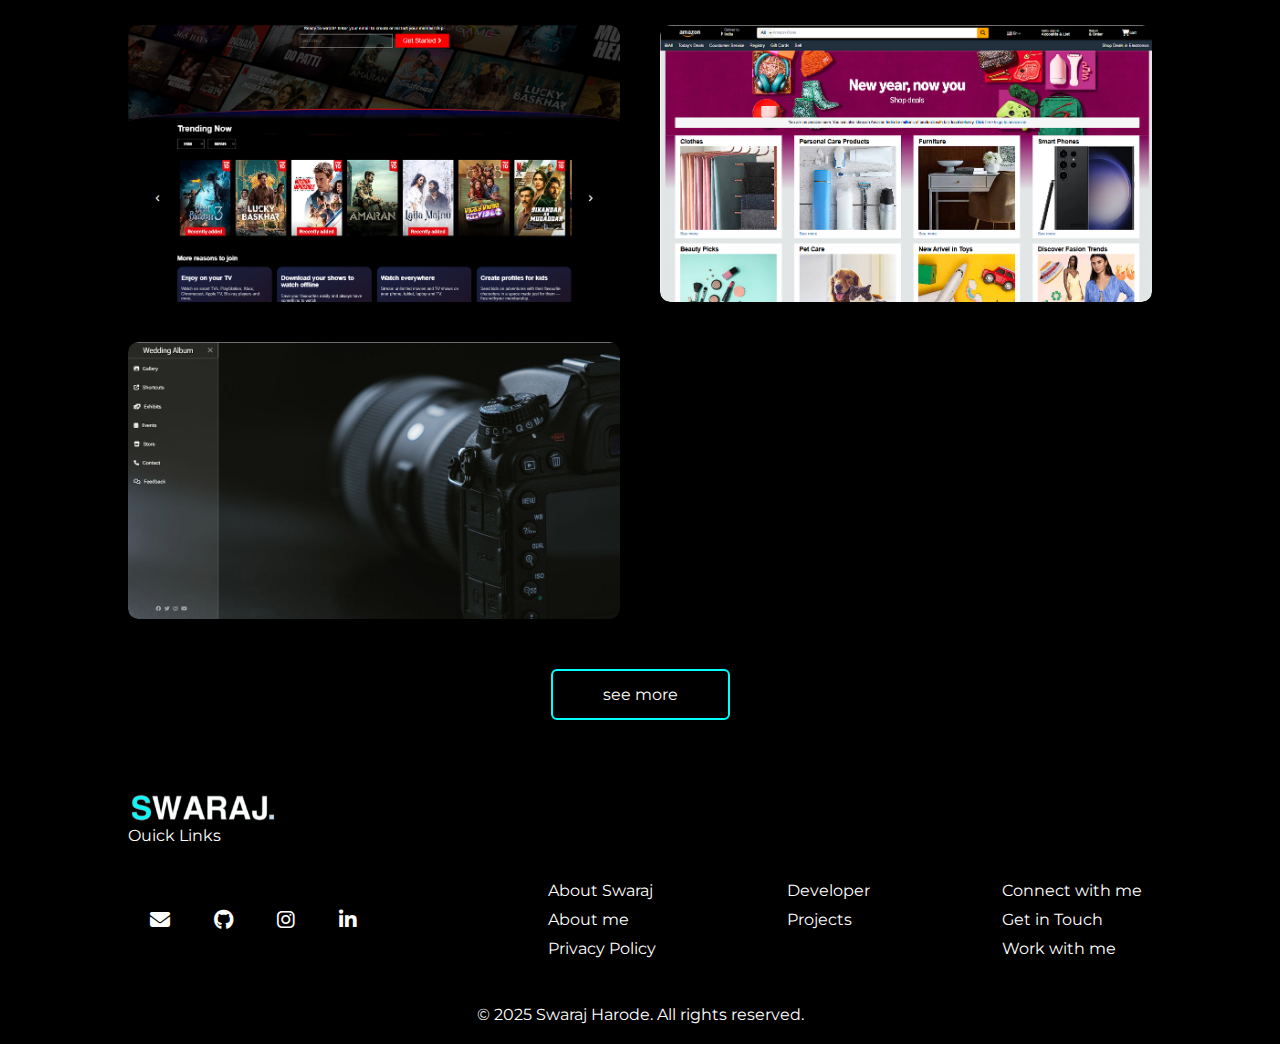
==== commit 04f912e1: "commit4" ====
--- a/index.html
+++ b/index.html
@@ -16,7 +16,10 @@
     <link rel="stylesheet" href="responsive.css">
     <link rel="stylesheet" href="main.css">
     <link rel="stylesheet" href="projects.css">
-    <title>Swaraj Harode</title>
+    <title>Swaraj Harode | Web Developer & Creator</title>
+    <meta name="description"
+        content="Welcome to my portfolio—showcasing my web development skills and creative projects.">
+    <meta property="og:image" content="Assets/icon.png">
 </head>
 
 <body>
@@ -54,11 +57,11 @@
                 <div class="col-2">
                     <h1 class="sub-title">About me</h1>
                     <p>
-                        Hi, I'm Swaraj Harode, a third-year B.Tech student at G.H. Raisoni College of Engineering and
-                        Management in Nagpur. I'm really into frontend development and UI/UX design. I have a good grasp
-                        of design principles and CSS. I'm always eager to learn new things, and I love tackling
-                        innovative
-                        projects. I'm excited to use my skills to make a positive impact in web development.
+                        Hey, I’m Swaraj Harode, a third-year B.Tech student at G.H. Raisoni College of Engineering and
+                        Management in Nagpur. I’m passionate about frontend development and UI/UX design, with a strong
+                        understanding of design principles and CSS. I love learning new things and taking on innovative
+                        projects that challenge me. My goal is to use my skills to create meaningful and impactful web
+                        experiences.
 
                     <div class="tabs">
                         <div class="tab-links active-link" onclick="opentab(event, 'education')">Education</div>
@@ -114,30 +117,29 @@
                     <img src="Assets/work-1.png" alt="work-1">
                     <div class="layer">
                         <h3>Netflix clone</h3>
-                        <p>Lorem ipsum dolor sit amet consectetur adipisicing elit. Ipsum, reprehenderit blanditiis
-                            temporibus aspernatur deleniti atque. Aliquam, quisquam placeat nesciunt voluptas dicta at
-                            porro!</p>
-                        <a href="https://swaraj0004.github.io/Netflix-Clone/"><i class="fa-solid fa-up-right-from-square"></i></a>
+                        <p>A static website built using HTML and CSS, designed to replicate the look and feel of Netflix
+                            with a clean, responsive UI.</p>
+                        <a href="https://swaraj0004.github.io/Netflix-Clone/"><i
+                                class="fa-solid fa-up-right-from-square"></i></a>
                     </div>
                 </div>
                 <div class="work">
                     <img src="Assets/work-2.png" alt="work-1">
                     <div class="layer">
-                        <h3>Netflix clone</h3>
-                        <p>Lorem ipsum dolor sit amet consectetur adipisicing elit. Ipsum, reprehenderit blanditiis
-                            temporibus aspernatur deleniti atque. Aliquam, quisquam placeat nesciunt voluptas dicta at
-                            porro!</p>
-                        <a href="https://swaraj0004.github.io/Amazon-Clone/"><i class="fa-solid fa-up-right-from-square"></i></a>
+                        <h3>Amazon clone</h3>
+                        <p>A static website built using HTML and deep CSS, designed to replicate Amazon’s layout with
+                            detailed styling and advanced CSS effects for an immersive design.</p>
+                        <a href="https://swaraj0004.github.io/Amazon-Clone/"><i
+                                class="fa-solid fa-up-right-from-square"></i></a>
                     </div>
                 </div>
                 <div class="work">
                     <img src="Assets/work-3.png" alt="work-1">
                     <div class="layer">
-                        <h3>Netflix clone</h3>
-                        <p>Lorem ipsum dolor sit amet consectetur adipisicing elit. Ipsum, reprehenderit blanditiis
-                            temporibus aspernatur deleniti atque. Aliquam, quisquam placeat nesciunt voluptas dicta at
-                            porro!</p>
-                        <a href="https://swaraj0004.github.io/ApnaCollege-minipro/"><i class="fa-solid fa-up-right-from-square"></i></a>
+                        <h3>Wedding Album Website</h3>
+                        <p>A simple yet elegant website designed to display wedding memories. Built using pure CSS.</p>
+                        <a href="https://swaraj0004.github.io/ApnaCollege-minipro/"><i
+                                class="fa-solid fa-up-right-from-square"></i></a>
                     </div>
                 </div>
             </div>
